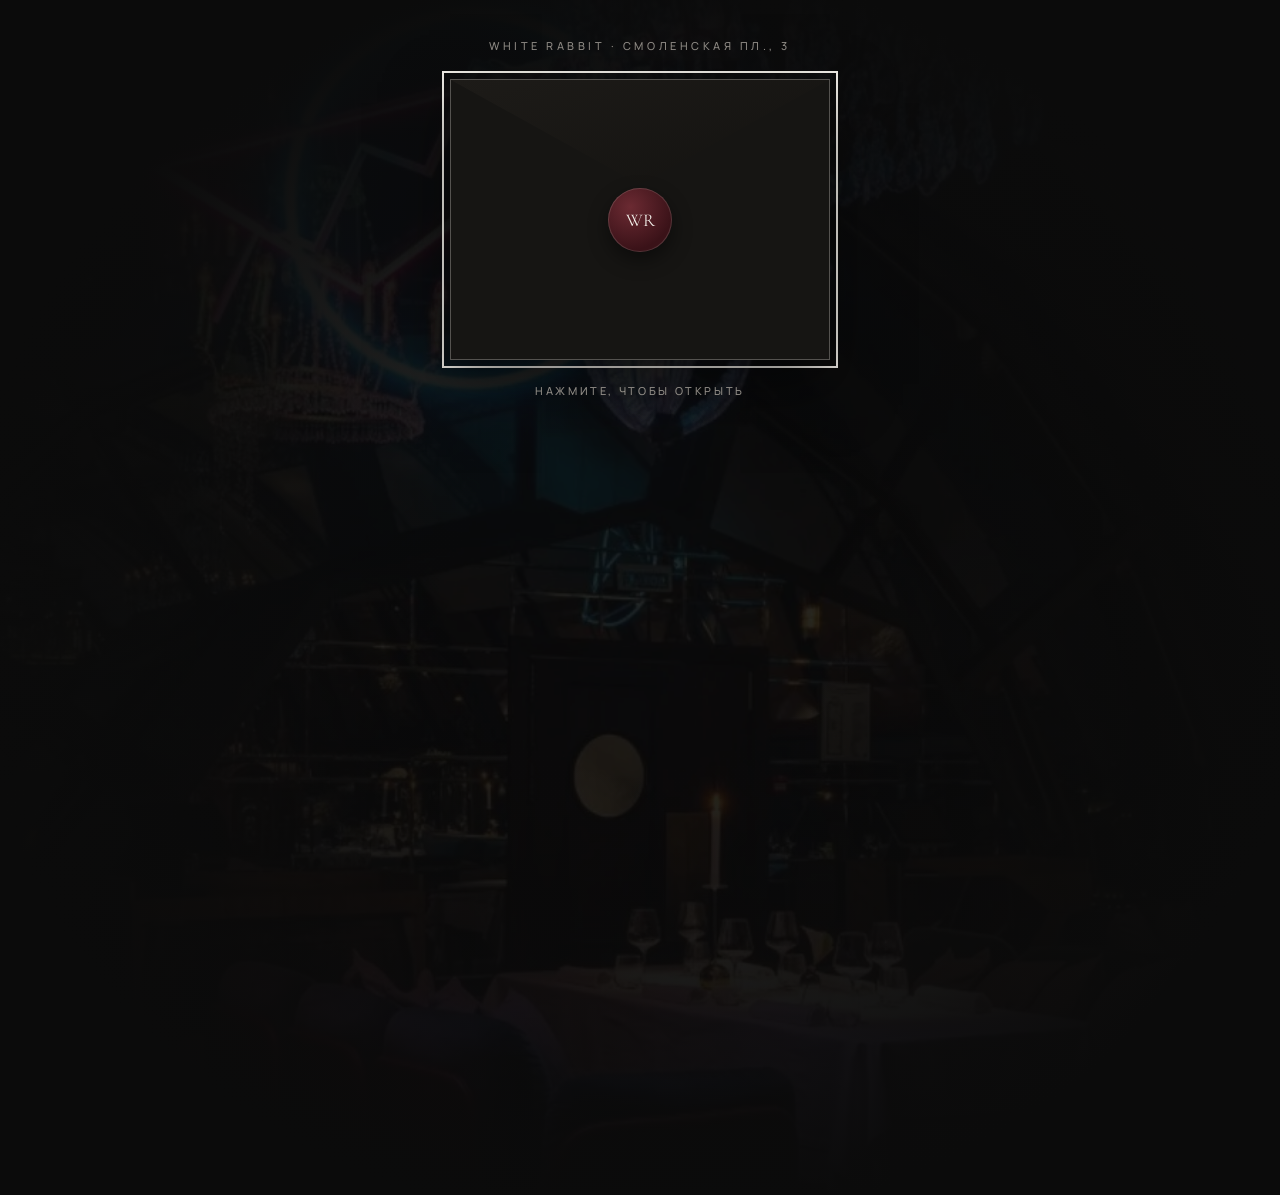
==== wr-cert-9k2m/open.html @ eec8d578 "Add hidden White Rabbit gift-certificate preview. Place the static constructor and open pages under " ====
<!doctype html>
<html lang="ru">
<head>
  <meta charset="utf-8">
  <meta name="viewport" content="width=device-width,initial-scale=1">
  <meta name="robots" content="noindex,nofollow">
  <title>Вам подарок — White Rabbit</title>
  <link rel="icon" href="assets/favicon.png">
  <link rel="preconnect" href="https://fonts.googleapis.com">
  <link rel="preconnect" href="https://fonts.gstatic.com" crossorigin>
  <link href="https://fonts.googleapis.com/css2?family=Cormorant+Garamond:ital,wght@0,300;0,400;0,500;1,300;1,400&family=Manrope:wght@400;500;600;700&display=swap" rel="stylesheet">
  <link rel="stylesheet" href="css/widget.css">
</head>
<body>
  <a class="skip" href="#open-main">К подарку</a>
  <div class="open-page" id="open-main">
    <div class="open-bg" aria-hidden="true"><img src="assets/night.webp" alt=""></div>
    <div class="open-inner">
      <p class="open-kicker">White Rabbit · Смоленская пл., 3</p>

      <div class="envelope-wrap" id="envelope" role="button" tabindex="0" aria-expanded="false" aria-label="Открыть конверт с сертификатом">
        <div class="envelope">
          <div class="envelope-flap" aria-hidden="true"></div>
          <div class="wax" aria-hidden="true">WR</div>
        </div>
        <p class="envelope-hint">Нажмите, чтобы открыть</p>
      </div>

      <div class="open-result" id="open-result">
        <div id="open-cert"></div>

        <div class="open-msg-card" id="open-msg">
          <p class="eyebrow">Для <span data-to>Гость</span></p>
          <p data-msg></p>
          <div class="sig">от <b data-sig></b></div>
        </div>

        <div class="qr-block">
          <div id="qr" aria-hidden="true"></div>
          <div>
            <p class="eyebrow">Код для официанта</p>
            <div class="code" id="human-code">WR-1842</div>
            <p>Покажите QR или назовите код при оплате счёта. Остаток и история появятся в следующей версии.</p>
          </div>
        </div>

        <div class="open-actions">
          <div class="row">
            <button type="button" class="btn" id="btn-book">Забронировать стол</button>
            <a class="btn btn--ghost" href="index.html">Изменить дизайн</a>
          </div>
          <p class="book-note">Кнопка брони визуальная: виджет Remarked в макете не подключён.</p>
        </div>
      </div>
    </div>
  </div>

  <script src="js/shared.js"></script>
  <script src="js/open.js"></script>
</body>
</html>
---- wr-cert-9k2m/css/widget.css ----
:root{
  --bg:#0B0B0B;--panel:#131313;--panel2:#1a1918;--line:rgba(242,239,233,.14);--line2:rgba(242,239,233,.28);
  --cream:#F2EFE9;--cream2:#D5D1CC;--mute:#8f8b85;--btn:#FDF7EC;--ink:#2b2724;
  --serif:'Cormorant Garamond',Georgia,serif;--sans:'Manrope',system-ui,sans-serif;
  --e:cubic-bezier(.25,.25,0,1);--header:72px;
  --c-ivory-black-bg:#0B0B0B;--c-ivory-black-fg:#F2EFE9;--c-ivory-black-muted:#8f8b85;--c-ivory-black-accent:#D5D1CC;
  --c-black-ivory-bg:#F2EFE9;--c-black-ivory-fg:#0B0B0B;--c-black-ivory-muted:#5a5650;--c-black-ivory-accent:#2b2724;
  --c-midnight-bg:#0e1520;--c-midnight-fg:#e8eef6;--c-midnight-muted:#7a8696;--c-midnight-accent:#9bb0c8;
  --c-forest-bg:#0f1814;--c-forest-fg:#e6efe8;--c-forest-muted:#7a8f82;--c-forest-accent:#a3b8a8;
  --c-wine-bg:#1a0f12;--c-wine-fg:#f3e8e9;--c-wine-muted:#9a7a80;--c-wine-accent:#c4a0a6;
  --c-cream-bg:#f6f1e6;--c-cream-fg:#2a241c;--c-cream-muted:#7a7062;--c-cream-accent:#5a4e40;
}
*{box-sizing:border-box;margin:0;padding:0}
html{scroll-behavior:smooth}
body{background:var(--bg);color:var(--cream2);font:400 15px/1.55 var(--sans);-webkit-font-smoothing:antialiased;min-height:100svh}
img{display:block;max-width:100%}a{color:inherit;text-decoration:none}button,input,textarea,select{font:inherit;color:inherit}
button{cursor:pointer;background:none;border:0}ul{list-style:none}
.skip{position:absolute;left:-9999px;top:auto}.skip:focus{left:16px;top:16px;z-index:100;background:var(--btn);color:var(--ink);padding:10px 16px}

/* header */
.hdr{position:sticky;top:0;z-index:40;display:flex;align-items:center;justify-content:space-between;gap:20px;min-height:var(--header);padding:14px clamp(16px,4vw,48px);background:linear-gradient(180deg,rgba(11,11,11,.92),rgba(11,11,11,.72) 70%,transparent);backdrop-filter:blur(8px)}
.brand{display:flex;align-items:center;gap:14px}
.brand img{height:52px;width:auto}
.brand-txt{display:grid;gap:4px}
.brand-txt strong{font:400 18px/1 var(--serif);letter-spacing:.18em;text-transform:uppercase;color:var(--cream)}
.brand-txt span{font:500 10px/1 var(--sans);letter-spacing:.28em;text-transform:uppercase;color:var(--mute)}
.hdr-meta{text-align:right;font:500 11px/1.5 var(--sans);letter-spacing:.14em;text-transform:uppercase;color:var(--mute)}
.hdr-meta a{color:var(--cream2);border-bottom:1px solid var(--line);padding-bottom:1px}
.hdr-meta a:hover{border-color:var(--cream)}

/* layout */
.wrap{display:grid;grid-template-columns:minmax(0,1fr) minmax(340px,440px);gap:clamp(24px,4vw,56px);align-items:start;padding:8px clamp(16px,4vw,48px) 80px;max-width:1280px;margin:0 auto}
.controls{display:grid;gap:28px;padding-bottom:40px}
.preview-col{position:sticky;top:calc(var(--header) + 12px);padding-top:8px}
.preview-label{font:500 11px/1.35 var(--sans);letter-spacing:.3em;text-transform:uppercase;color:var(--mute);margin-bottom:16px;display:flex;justify-content:space-between;align-items:baseline;gap:12px 16px;flex-wrap:wrap}
.preview-label span,.preview-label i{display:inline-block}
.preview-label i{font-style:normal;opacity:.7;letter-spacing:.22em}

/* sections */
.sec{border-top:1px solid var(--line);padding-top:22px}
.sec-h{display:flex;align-items:baseline;justify-content:space-between;gap:12px;margin-bottom:16px}
.sec-h h2{font:400 22px/1.1 var(--serif);letter-spacing:.08em;text-transform:uppercase;color:var(--cream)}
.sec-h .n{font:500 11px/1 var(--sans);letter-spacing:.28em;text-transform:uppercase;color:var(--mute)}
.hint{margin-top:10px;font:400 13px/1.45 var(--sans);color:var(--mute)}
.eyebrow{font:500 11px/1 var(--sans);letter-spacing:.28em;text-transform:uppercase;color:var(--mute);margin-bottom:10px}
.sec-h h2 .opt-tag{display:inline;margin-left:10px;font:500 11px/1 var(--sans);letter-spacing:.2em;text-transform:uppercase;color:var(--mute);font-style:normal;vertical-align:middle}

/* type toggle */
.type-tog{display:grid;grid-template-columns:1fr 1fr;gap:10px}
.type-tog button{min-height:56px;border:1px solid var(--line);padding:14px 16px;text-align:left;transition:border-color .3s var(--e),background .3s var(--e)}
.type-tog button:hover,.type-tog button:focus-visible{border-color:var(--line2);outline:none}
.type-tog button.is-on{border-color:var(--cream);background:rgba(242,239,233,.04)}
.type-tog b{display:block;font:400 16px/1.2 var(--serif);letter-spacing:.06em;text-transform:uppercase;color:var(--cream);margin-bottom:4px}
.type-tog span{font:400 12px/1.35 var(--sans);color:var(--mute)}

/* amount */
.amount-row{display:flex;flex-wrap:wrap;gap:8px;margin-bottom:14px}
.chip{min-height:40px;padding:0 16px;border:1px solid var(--line);font:500 12px/1 var(--sans);letter-spacing:.12em;text-transform:uppercase;color:var(--cream2);transition:border-color .25s var(--e),background .25s var(--e),color .25s var(--e)}
.chip:hover,.chip:focus-visible{border-color:var(--line2);outline:none}
.chip.is-on{background:var(--btn);color:var(--ink);border-color:var(--btn)}
.field{display:grid;gap:8px}
.field label{font:500 11px/1 var(--sans);letter-spacing:.22em;text-transform:uppercase;color:var(--mute)}
.field input,.field textarea,.field select{width:100%;background:var(--panel);border:1px solid var(--line);color:var(--cream);padding:14px 16px;outline:none;transition:border-color .25s var(--e)}
.field input:focus,.field textarea:focus,.field select:focus{border-color:var(--line2)}
.field textarea{min-height:110px;resize:vertical;line-height:1.5}
.field .row{display:flex;justify-content:space-between;align-items:center;gap:12px}
.counter{font:500 11px/1 var(--sans);letter-spacing:.12em;color:var(--mute)}
.amount-wrap{position:relative}
.amount-wrap input{padding-right:48px;font:400 28px/1 var(--serif);letter-spacing:.04em}
.amount-wrap .cur{position:absolute;right:16px;top:50%;transform:translateY(-50%);font:500 13px/1 var(--sans);letter-spacing:.16em;color:var(--mute)}

/* experience cards */
.exp-grid{display:grid;grid-template-columns:1fr 1fr;gap:12px}
.exp{position:relative;display:grid;text-align:left;border:1px solid var(--line);overflow:hidden;min-height:210px;transition:border-color .3s var(--e),transform .4s var(--e)}
.exp:hover,.exp:focus-visible{border-color:var(--line2);outline:none}
.exp.is-on{border-color:var(--cream)}
.exp img{width:100%;height:110px;object-fit:cover;filter:brightness(.72);transition:filter .4s var(--e)}
.exp.is-on img,.exp:hover img{filter:brightness(.9)}
.exp .body{padding:12px 14px 16px;display:grid;gap:6px;align-content:start}
.exp .body b{font:400 15px/1.25 var(--serif);letter-spacing:.04em;text-transform:uppercase;color:var(--cream)}
.exp .body p{font:400 12px/1.4 var(--sans);color:var(--mute)}
.exp .body .price{font:500 11px/1 var(--sans);letter-spacing:.16em;text-transform:uppercase;color:var(--cream2);margin-top:4px}
.exp .mark{position:absolute;top:10px;right:10px;width:18px;height:18px;border:1px solid rgba(242,239,233,.5);border-radius:50%;opacity:0;transition:opacity .25s}
.exp.is-on .mark{opacity:1;background:var(--cream)}
.exp-none{min-height:0;align-content:center;background:rgba(242,239,233,.03)}
.exp-none .body{padding:18px 14px}
.exp-none img{display:none}

/* appearance grids */
.shape-grid,.color-grid,.cover-grid{display:grid;gap:10px}
.shape-grid{grid-template-columns:repeat(5,1fr)}
.color-grid{grid-template-columns:repeat(6,1fr)}
.cover-grid{grid-template-columns:repeat(3,1fr)}
.opt{position:relative;border:1px solid var(--line);min-height:64px;padding:10px 8px;display:grid;place-items:center;gap:6px;text-align:center;transition:border-color .25s var(--e),background .25s var(--e)}
.opt:hover,.opt:focus-visible{border-color:var(--line2);outline:none}
.opt.is-on{border-color:var(--cream);background:rgba(242,239,233,.04)}
.opt span{font:500 10px/1.2 var(--sans);letter-spacing:.1em;text-transform:uppercase;color:var(--mute)}
.opt.is-on span{color:var(--cream2)}
.shape-ico{width:36px;height:24px;border:1px solid currentColor;color:var(--cream2);opacity:.75}
.shape-ico.classic{width:38px;height:24px}
.shape-ico.menu{width:20px;height:30px}
.shape-ico.plate{width:28px;height:28px;border-radius:50%}
.shape-ico.envelope{width:34px;height:24px;clip-path:polygon(0 30%,50% 0,100% 30%,100% 100%,0 100%);border:0;background:linear-gradient(var(--cream2),var(--cream2));opacity:.35}
.shape-ico.ticket{width:38px;height:20px;border-style:dashed}
.swatch{width:100%;aspect-ratio:1;border:1px solid rgba(242,239,233,.2)}
.cover{padding:0;overflow:hidden;min-height:0;aspect-ratio:4/3}
.cover img{width:100%;height:100%;object-fit:cover;filter:brightness(.65) saturate(.85);transition:filter .35s var(--e)}
.cover.is-on img,.cover:hover img{filter:brightness(.85) saturate(1)}
.cover span{position:absolute;left:0;right:0;bottom:0;padding:8px 6px;background:linear-gradient(transparent,rgba(11,11,11,.85));font:500 10px/1.2 var(--sans);letter-spacing:.12em;text-transform:uppercase;color:var(--cream)}

/* templates */
.tpls{display:flex;flex-wrap:wrap;gap:8px}
.tpl{min-height:36px;padding:8px 12px;border:1px solid var(--line);font:400 12px/1.3 var(--sans);color:var(--cream2);text-align:left;max-width:100%;transition:border-color .25s var(--e)}
.tpl:hover,.tpl:focus-visible,.tpl.is-on{border-color:var(--cream);outline:none}
.font-tog{display:grid;grid-template-columns:1fr 1fr;gap:8px;margin-top:12px}
.font-tog button{min-height:48px;border:1px solid var(--line);padding:10px;transition:border-color .25s var(--e)}
.font-tog button.is-on{border-color:var(--cream)}
.font-tog .f-serif{font:400 18px/1 var(--serif)}
.font-tog .f-sans{font:500 13px/1 var(--sans);letter-spacing:.08em}

/* channels / timing */
.channels{display:flex;flex-wrap:wrap;gap:8px}
.timing{display:grid;grid-template-columns:1fr 1fr;gap:10px;margin-top:14px}
.timing button{min-height:48px;border:1px solid var(--line);padding:12px;text-align:left;transition:border-color .25s var(--e)}
.timing button.is-on{border-color:var(--cream);background:rgba(242,239,233,.04)}
.timing b{display:block;font:400 14px/1.2 var(--serif);letter-spacing:.06em;text-transform:uppercase;color:var(--cream);margin-bottom:2px}
.timing span{font:400 12px/1.3 var(--sans);color:var(--mute)}
.when-fields{display:grid;grid-template-columns:1fr 1fr;gap:10px;margin-top:12px}
.when-fields[hidden]{display:none!important}

/* CTA */
.cta-block{display:grid;gap:12px;padding:8px 0 20px}
.btn{display:inline-flex;align-items:center;justify-content:center;min-height:56px;padding:0 28px;background:var(--btn);color:var(--ink);font:600 12px/1 var(--sans);letter-spacing:.22em;text-transform:uppercase;transition:opacity .25s var(--e),transform .3s var(--e)}
.btn:hover{opacity:.92}.btn:focus-visible{outline:2px solid var(--cream);outline-offset:3px}
.btn:active{transform:translateY(1px)}
.btn--ghost{background:transparent;color:var(--cream);border:1px solid var(--line)}
.btn--ghost:hover{border-color:var(--cream)}
.btn[disabled],.btn.is-disabled{opacity:.45;cursor:not-allowed}
.note{font:400 12px/1.45 var(--sans);color:var(--mute)}
.note em{font-style:italic;font-family:var(--serif);color:var(--cream2)}

/* ===== Certificate preview ===== */
.cert-stage{perspective:1200px;min-height:420px;display:grid;place-items:center;padding:12px 0 24px}
.cert{
  --bgc:var(--c-ivory-black-bg);--fg:var(--c-ivory-black-fg);--mu:var(--c-ivory-black-muted);--ac:var(--c-ivory-black-accent);
  position:relative;width:100%;max-width:400px;aspect-ratio:1.55/1;background:var(--bgc);color:var(--fg);
  overflow:hidden;box-shadow:0 30px 80px rgba(0,0,0,.55),0 0 0 1px rgba(242,239,233,.08);
  transition:background .45s var(--e),color .45s var(--e),border-radius .45s var(--e),aspect-ratio .45s var(--e),transform .5s var(--e);
  transform-origin:center;
}
.cert::before{content:'';position:absolute;inset:10px;border:1px solid color-mix(in srgb, var(--fg) 28%, transparent);pointer-events:none;z-index:3;transition:inset .4s var(--e),border-radius .4s var(--e)}
.cert-cover{position:absolute;inset:0;z-index:0}
.cert-cover img{width:100%;height:100%;object-fit:cover;opacity:.38;filter:grayscale(.15) brightness(.7);transition:opacity .45s var(--e)}
.cert-cover::after{content:'';position:absolute;inset:0;background:linear-gradient(160deg, color-mix(in srgb, var(--bgc) 20%, transparent), var(--bgc) 78%)}
.cert-body{position:relative;z-index:2;height:100%;padding:22px 24px;display:grid;grid-template-rows:auto 1fr auto;gap:8px}
.cert-top{display:flex;justify-content:space-between;align-items:flex-start;gap:12px}
.cert-word{font:400 11px/1 var(--sans);letter-spacing:.32em;text-transform:uppercase;color:var(--mu)}
.cert-occ{font:500 10px/1 var(--sans);letter-spacing:.2em;text-transform:uppercase;color:var(--ac)}
.cert-mid{display:grid;align-content:center;gap:8px;min-height:0}
.cert-title{font:300 clamp(26px,4.2vw,36px)/1.05 var(--serif);letter-spacing:.06em;text-transform:uppercase}
.cert-value{font:300 clamp(28px,5vw,42px)/1 var(--serif);letter-spacing:.02em;color:var(--fg)}
.cert-value small{display:block;margin-top:6px;font:500 10px/1.3 var(--sans);letter-spacing:.2em;text-transform:uppercase;color:var(--mu)}
.cert-wish{margin-top:2px;font:400 12px/1.35 var(--sans);letter-spacing:.04em;color:color-mix(in srgb, var(--fg) 78%, transparent);max-width:34ch}
.cert-wish span{display:inline;font:500 10px/1 var(--sans);letter-spacing:.18em;text-transform:uppercase;color:var(--mu);margin-right:6px}
.cert-msg{font:300 italic 14px/1.45 var(--serif);color:color-mix(in srgb, var(--fg) 82%, transparent);max-width:28ch;overflow:hidden;display:-webkit-box;-webkit-line-clamp:3;-webkit-box-orient:vertical}
.cert-msg.is-sans{font:400 12px/1.45 var(--sans);font-style:normal;letter-spacing:.02em}
.cert-bot{display:flex;justify-content:space-between;align-items:flex-end;gap:12px}
.cert-from{font:500 11px/1.35 var(--sans);letter-spacing:.14em;text-transform:uppercase;color:var(--mu)}
.cert-from b{display:inline;margin:0;font:400 15px/1.2 var(--serif);letter-spacing:.04em;text-transform:none;color:var(--fg)}
.cert-from span{display:block;margin-top:4px}
.cert-from .sig-line{margin-top:6px;font:500 11px/1.35 var(--sans);letter-spacing:.14em;text-transform:uppercase;color:var(--mu)}
.cert-seal{width:44px;height:44px;border:1px solid color-mix(in srgb, var(--fg) 35%, transparent);border-radius:50%;display:grid;place-items:center;font:400 13px/1 var(--serif);letter-spacing:.04em;color:var(--ac);flex-shrink:0}
.cert-suit{position:absolute;z-index:2;font:400 14px/1 var(--serif);color:color-mix(in srgb, var(--fg) 35%, transparent);pointer-events:none}
.cert-suit.tl{top:18px;left:18px}.cert-suit.br{bottom:18px;right:18px;transform:rotate(180deg)}

/* shapes */
.cert[data-shape="classic"]{aspect-ratio:1.55/1;border-radius:2px}
.cert[data-shape="menu"]{aspect-ratio:.72/1;max-width:280px;border-radius:2px}
.cert[data-shape="menu"] .cert-body{padding:28px 22px}
.cert[data-shape="menu"] .cert-msg{-webkit-line-clamp:5}
.cert[data-shape="plate"]{aspect-ratio:1;max-width:340px;border-radius:50%}
.cert[data-shape="plate"]::before{inset:14px;border-radius:50%}
.cert[data-shape="plate"] .cert-body{padding:48px 36px;text-align:center;justify-items:center}
.cert[data-shape="plate"] .cert-top{width:100%;justify-content:center;flex-direction:column;align-items:center;gap:6px}
.cert[data-shape="plate"] .cert-bot{width:100%;justify-content:center;flex-direction:column;align-items:center;gap:10px}
.cert[data-shape="plate"] .cert-msg{max-width:22ch;-webkit-line-clamp:2}
.cert[data-shape="plate"] .cert-wish{max-width:20ch;font-size:11px;line-height:1.3;text-align:center}
.cert[data-shape="plate"] .cert-wish span{display:block;margin:0 0 4px;margin-right:0}
.cert[data-shape="plate"] .cert-title{font-size:clamp(20px,4vw,28px)}
.cert[data-shape="plate"] .cert-suit{display:none}
.cert[data-shape="envelope"]{aspect-ratio:1.4/1;border-radius:4px}
.cert[data-shape="envelope"]::after{content:'';position:absolute;left:0;right:0;top:0;height:42%;background:linear-gradient(to bottom right, transparent 49.5%, color-mix(in srgb, var(--fg) 12%, transparent) 50%),linear-gradient(to bottom left, transparent 49.5%, color-mix(in srgb, var(--fg) 12%, transparent) 50%);background-size:50% 100%;background-repeat:no-repeat;background-position:left,right;z-index:1;pointer-events:none;opacity:.9}
.cert[data-shape="ticket"]{aspect-ratio:2.1/1;max-width:420px;border-radius:6px}
.cert[data-shape="ticket"]::before{inset:8px 8px 8px 18%;border-left:1px dashed color-mix(in srgb, var(--fg) 30%, transparent)}
.cert[data-shape="ticket"] .cert-body{padding-left:22%}

/* color themes on cert */
.cert[data-color="ivory-black"]{--bgc:var(--c-ivory-black-bg);--fg:var(--c-ivory-black-fg);--mu:var(--c-ivory-black-muted);--ac:var(--c-ivory-black-accent)}
.cert[data-color="black-ivory"]{--bgc:var(--c-black-ivory-bg);--fg:var(--c-black-ivory-fg);--mu:var(--c-black-ivory-muted);--ac:var(--c-black-ivory-accent)}
.cert[data-color="midnight"]{--bgc:var(--c-midnight-bg);--fg:var(--c-midnight-fg);--mu:var(--c-midnight-muted);--ac:var(--c-midnight-accent)}
.cert[data-color="forest"]{--bgc:var(--c-forest-bg);--fg:var(--c-forest-fg);--mu:var(--c-forest-muted);--ac:var(--c-forest-accent)}
.cert[data-color="wine"]{--bgc:var(--c-wine-bg);--fg:var(--c-wine-fg);--mu:var(--c-wine-muted);--ac:var(--c-wine-accent)}
.cert[data-color="cream"]{--bgc:var(--c-cream-bg);--fg:var(--c-cream-fg);--mu:var(--c-cream-muted);--ac:var(--c-cream-accent)}

.swatch[data-c="ivory-black"]{background:#0B0B0B;box-shadow:inset 0 0 0 1px #F2EFE9}
.swatch[data-c="black-ivory"]{background:#F2EFE9}
.swatch[data-c="midnight"]{background:#0e1520;box-shadow:inset 0 0 0 1px #9bb0c8}
.swatch[data-c="forest"]{background:#0f1814;box-shadow:inset 0 0 0 1px #a3b8a8}
.swatch[data-c="wine"]{background:#1a0f12;box-shadow:inset 0 0 0 1px #c4a0a6}
.swatch[data-c="cream"]{background:#f6f1e6}

.mobile-preview{display:none}
.foot{padding:24px clamp(16px,4vw,48px) 40px;border-top:1px solid var(--line);max-width:1280px;margin:0 auto;display:flex;flex-wrap:wrap;gap:12px 28px;justify-content:space-between;font:400 12px/1.5 var(--sans);color:var(--mute)}
.foot strong{font-weight:500;color:var(--cream2);letter-spacing:.14em;text-transform:uppercase}

/* ===== Open page ===== */
.open-page{min-height:100svh;display:grid;place-items:center;padding:40px 20px 80px;position:relative;overflow:hidden}
.open-bg{position:absolute;inset:0;z-index:0}
.open-bg img{width:100%;height:100%;object-fit:cover;opacity:.22;filter:brightness(.55)}
.open-bg::after{content:'';position:absolute;inset:0;background:radial-gradient(ellipse at center,transparent 20%,#0B0B0B 75%)}
.open-inner{position:relative;z-index:2;width:min(100%,480px);display:grid;justify-items:center;gap:28px;text-align:center}
.open-kicker{font:500 11px/1 var(--sans);letter-spacing:.32em;text-transform:uppercase;color:var(--mute)}
.envelope-wrap{position:relative;width:min(100%,380px);aspect-ratio:1.35/1;cursor:pointer;outline:none}
.envelope-wrap:focus-visible{outline:2px solid var(--cream);outline-offset:6px}
.envelope{
  position:absolute;inset:0;background:#161513;border:1px solid var(--line2);
  box-shadow:0 24px 60px rgba(0,0,0,.5);transition:transform .8s var(--e),opacity .6s var(--e);
  display:grid;place-items:center;
}
.envelope-flap{
  position:absolute;left:0;right:0;top:0;height:52%;
  background:linear-gradient(160deg,#1d1b18,#12110f);
  clip-path:polygon(0 0,50% 72%,100% 0);
  transform-origin:top center;z-index:3;
  transition:transform 1s var(--e),opacity .5s var(--e);border-bottom:1px solid var(--line);
}
.wax{
  position:absolute;z-index:4;width:64px;height:64px;border-radius:50%;
  background:radial-gradient(circle at 35% 30%,#6b2a32,#3a1218 70%);
  box-shadow:0 8px 20px rgba(0,0,0,.45),inset 0 0 0 1px rgba(242,239,233,.15);
  display:grid;place-items:center;color:#f2efe9;font:400 18px/1 var(--serif);
  transition:transform .7s var(--e),opacity .5s var(--e);
}
.envelope-hint{position:absolute;bottom:-36px;left:0;right:0;font:500 11px/1 var(--sans);letter-spacing:.24em;text-transform:uppercase;color:var(--mute);transition:opacity .4s}
.envelope-wrap.is-open .envelope-flap{transform:rotateX(180deg);opacity:0}
.envelope-wrap.is-open .wax{transform:scale(.4) translateY(40px);opacity:0}
.envelope-wrap.is-open .envelope{transform:translateY(30px) scale(.96);opacity:0;pointer-events:none}
.envelope-wrap.is-open .envelope-hint{opacity:0}
.envelope-wrap.is-open{cursor:default;height:0;min-height:0;aspect-ratio:auto;overflow:hidden;margin:0;pointer-events:none}
.envelope-wrap.is-open .envelope,.envelope-wrap.is-open .envelope-hint{display:none}

.open-result{width:100%;display:grid;justify-items:center;gap:28px;opacity:0;transform:translateY(24px);pointer-events:none;transition:opacity .9s var(--e),transform 1s var(--e)}
.envelope-wrap.is-open + .open-result,.open-result.is-shown{opacity:1;transform:none;pointer-events:auto}
.open-page .cert{max-width:400px;margin:0 auto}
.open-msg-card{width:100%;padding:24px 22px;border:1px solid var(--line);background:rgba(19,19,19,.72);backdrop-filter:blur(6px);text-align:left}
.open-msg-card .eyebrow{margin-bottom:12px}
.open-msg-card p{font:300 italic clamp(18px,2.4vw,22px)/1.45 var(--serif);color:var(--cream);margin-bottom:16px}
.open-msg-card.is-sans p{font:400 15px/1.5 var(--sans);font-style:normal}
.open-msg-card .sig{font:500 12px/1.4 var(--sans);letter-spacing:.16em;text-transform:uppercase;color:var(--mute)}
.open-msg-card .sig b{display:inline;font:400 16px/1 var(--serif);letter-spacing:.04em;text-transform:none;color:var(--cream);margin-left:6px}
.open-actions{display:grid;gap:12px;width:100%}
.open-actions .row{display:grid;grid-template-columns:1fr 1fr;gap:12px}
.qr-block{display:grid;grid-template-columns:auto 1fr;gap:16px;align-items:center;padding:18px;border:1px solid var(--line);text-align:left;width:100%}
.qr-block svg{width:96px;height:96px;background:var(--cream);padding:6px}
.qr-block .code{font:400 28px/1 var(--serif);letter-spacing:.12em;color:var(--cream);margin:6px 0}
.qr-block p{font:400 12px/1.4 var(--sans);color:var(--mute)}
.book-note{font:400 12px/1.4 var(--sans);color:var(--mute);text-align:center}

@media (max-width:960px){
  .wrap{grid-template-columns:1fr;gap:20px}
  .preview-col{position:static;order:-1}
  .desktop-only-label{display:none}
  .mobile-preview{display:flex;flex-direction:column;align-items:flex-start;gap:8px}
  .mobile-preview i{letter-spacing:.18em}
  .cert-stage{min-height:0;padding:0 0 8px}
  .cert{max-width:min(100%,360px)}
  .shape-grid{grid-template-columns:repeat(5,minmax(0,1fr))}
  .exp-grid{grid-template-columns:1fr}
  .cover-grid{grid-template-columns:repeat(2,1fr)}
  .hdr-meta{display:none}
  .brand img{height:42px}
}
@media (max-width:520px){
  .shape-grid{gap:6px}.color-grid{gap:6px}
  .opt span{font-size:9px;letter-spacing:.06em}
  .when-fields,.timing,.type-tog,.open-actions .row{grid-template-columns:1fr}
  .cert[data-shape="ticket"] .cert-body{padding-left:18%}
}
@media (prefers-reduced-motion:reduce){
  *,*::before,*::after{animation:none!important;transition:none!important}
  .envelope-wrap.is-open .envelope-flap{display:none}
  .envelope-wrap.is-open .wax,.envelope-wrap.is-open .envelope{opacity:0}
}
@media print{
  body *{visibility:hidden}
  .cert,.cert *{visibility:visible}
  .cert{position:fixed;left:50%;top:50%;transform:translate(-50%,-50%);box-shadow:none;max-width:90vw}
  .hdr,.controls,.foot,.preview-label,.cta-block,.open-actions,.envelope-wrap,.open-kicker,.qr-block,.book-note,.open-msg-card{display:none!important}
}
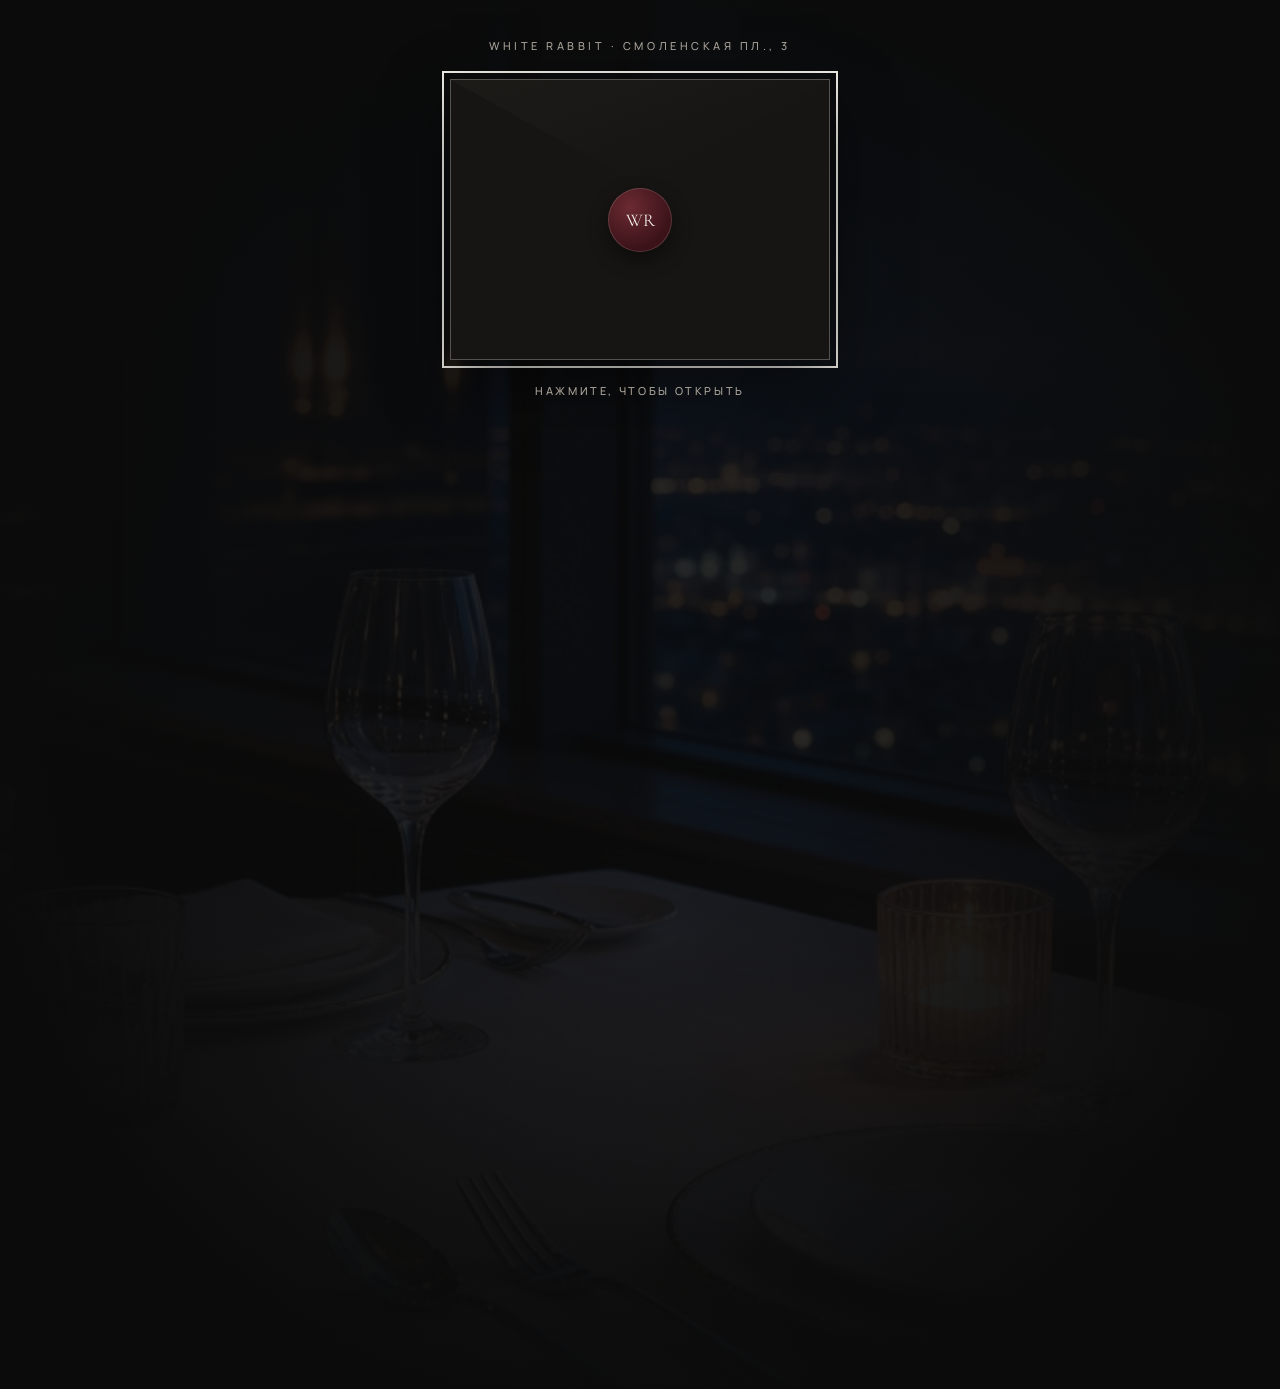
==== commit cf867d4a: "Update the hidden gift-certificate constructor preview. Replace wr-cert-9k2m with the new static wiz" ====
--- a/wr-cert-9k2m/open.html
+++ b/wr-cert-9k2m/open.html
@@ -14,7 +14,7 @@
 <body>
   <a class="skip" href="#open-main">К подарку</a>
   <div class="open-page" id="open-main">
-    <div class="open-bg" aria-hidden="true"><img src="assets/night.webp" alt=""></div>
+    <div class="open-bg" aria-hidden="true"><img src="designs/cover-evening.jpg" alt=""></div>
     <div class="open-inner">
       <p class="open-kicker">White Rabbit · Смоленская пл., 3</p>
 
--- a/wr-cert-9k2m/css/widget.css
+++ b/wr-cert-9k2m/css/widget.css
@@ -44,14 +44,6 @@
 .hint{margin-top:10px;font:400 13px/1.45 var(--sans);color:var(--mute)}
 .eyebrow{font:500 11px/1 var(--sans);letter-spacing:.28em;text-transform:uppercase;color:var(--mute);margin-bottom:10px}
 .sec-h h2 .opt-tag{display:inline;margin-left:10px;font:500 11px/1 var(--sans);letter-spacing:.2em;text-transform:uppercase;color:var(--mute);font-style:normal;vertical-align:middle}
-
-/* type toggle */
-.type-tog{display:grid;grid-template-columns:1fr 1fr;gap:10px}
-.type-tog button{min-height:56px;border:1px solid var(--line);padding:14px 16px;text-align:left;transition:border-color .3s var(--e),background .3s var(--e)}
-.type-tog button:hover,.type-tog button:focus-visible{border-color:var(--line2);outline:none}
-.type-tog button.is-on{border-color:var(--cream);background:rgba(242,239,233,.04)}
-.type-tog b{display:block;font:400 16px/1.2 var(--serif);letter-spacing:.06em;text-transform:uppercase;color:var(--cream);margin-bottom:4px}
-.type-tog span{font:400 12px/1.35 var(--sans);color:var(--mute)}
 
 /* amount */
 .amount-row{display:flex;flex-wrap:wrap;gap:8px;margin-bottom:14px}
@@ -69,23 +61,6 @@
 .amount-wrap input{padding-right:48px;font:400 28px/1 var(--serif);letter-spacing:.04em}
 .amount-wrap .cur{position:absolute;right:16px;top:50%;transform:translateY(-50%);font:500 13px/1 var(--sans);letter-spacing:.16em;color:var(--mute)}
 
-/* experience cards */
-.exp-grid{display:grid;grid-template-columns:1fr 1fr;gap:12px}
-.exp{position:relative;display:grid;text-align:left;border:1px solid var(--line);overflow:hidden;min-height:210px;transition:border-color .3s var(--e),transform .4s var(--e)}
-.exp:hover,.exp:focus-visible{border-color:var(--line2);outline:none}
-.exp.is-on{border-color:var(--cream)}
-.exp img{width:100%;height:110px;object-fit:cover;filter:brightness(.72);transition:filter .4s var(--e)}
-.exp.is-on img,.exp:hover img{filter:brightness(.9)}
-.exp .body{padding:12px 14px 16px;display:grid;gap:6px;align-content:start}
-.exp .body b{font:400 15px/1.25 var(--serif);letter-spacing:.04em;text-transform:uppercase;color:var(--cream)}
-.exp .body p{font:400 12px/1.4 var(--sans);color:var(--mute)}
-.exp .body .price{font:500 11px/1 var(--sans);letter-spacing:.16em;text-transform:uppercase;color:var(--cream2);margin-top:4px}
-.exp .mark{position:absolute;top:10px;right:10px;width:18px;height:18px;border:1px solid rgba(242,239,233,.5);border-radius:50%;opacity:0;transition:opacity .25s}
-.exp.is-on .mark{opacity:1;background:var(--cream)}
-.exp-none{min-height:0;align-content:center;background:rgba(242,239,233,.03)}
-.exp-none .body{padding:18px 14px}
-.exp-none img{display:none}
-
 /* appearance grids */
 .shape-grid,.color-grid,.cover-grid{display:grid;gap:10px}
 .shape-grid{grid-template-columns:repeat(5,1fr)}
@@ -96,17 +71,19 @@
 .opt.is-on{border-color:var(--cream);background:rgba(242,239,233,.04)}
 .opt span{font:500 10px/1.2 var(--sans);letter-spacing:.1em;text-transform:uppercase;color:var(--mute)}
 .opt.is-on span{color:var(--cream2)}
-.shape-ico{width:36px;height:24px;border:1px solid currentColor;color:var(--cream2);opacity:.75}
-.shape-ico.classic{width:38px;height:24px}
-.shape-ico.menu{width:20px;height:30px}
-.shape-ico.plate{width:28px;height:28px;border-radius:50%}
-.shape-ico.envelope{width:34px;height:24px;clip-path:polygon(0 30%,50% 0,100% 30%,100% 100%,0 100%);border:0;background:linear-gradient(var(--cream2),var(--cream2));opacity:.35}
-.shape-ico.ticket{width:38px;height:20px;border-style:dashed}
+.shape-ico{width:40px;height:40px;display:block;color:var(--mute);transition:color .25s var(--e)}
+.opt:hover .shape-ico,.opt.is-on .shape-ico{color:var(--cream)}
+.shape-grid .opt{min-height:84px;grid-template-rows:40px auto;align-content:center}
 .swatch{width:100%;aspect-ratio:1;border:1px solid rgba(242,239,233,.2)}
 .cover{padding:0;overflow:hidden;min-height:0;aspect-ratio:4/3}
-.cover img{width:100%;height:100%;object-fit:cover;filter:brightness(.65) saturate(.85);transition:filter .35s var(--e)}
-.cover.is-on img,.cover:hover img{filter:brightness(.85) saturate(1)}
-.cover span{position:absolute;left:0;right:0;bottom:0;padding:8px 6px;background:linear-gradient(transparent,rgba(11,11,11,.85));font:500 10px/1.2 var(--sans);letter-spacing:.12em;text-transform:uppercase;color:var(--cream)}
+.cover img{width:100%;height:100%;object-fit:cover;transition:transform .5s var(--e)}
+.cover:hover img{transform:scale(1.03)}
+.cover.is-on{border-color:var(--cream);box-shadow:0 0 0 1px var(--cream)}
+.cover.is-on::after{content:"✓";position:absolute;top:8px;right:8px;width:22px;height:22px;border-radius:50%;background:var(--cream);color:var(--ink);display:grid;place-items:center;font:600 12px/1 var(--sans)}
+.sub{margin-top:18px}.sub:first-of-type{margin-top:0}
+.sub-h{font:500 11px/1 var(--sans);letter-spacing:.24em;text-transform:uppercase;color:var(--cream2);margin-bottom:10px}
+.cover-hint{margin:0 0 12px}
+.cover span{position:absolute;left:0;right:0;bottom:0;padding:16px 8px 8px;background:linear-gradient(transparent,rgba(11,11,11,.85));font:500 10px/1.2 var(--sans);letter-spacing:.12em;text-transform:uppercase;color:var(--cream)}
 
 /* templates */
 .tpls{display:flex;flex-wrap:wrap;gap:8px}
@@ -140,19 +117,19 @@
 .note em{font-style:italic;font-family:var(--serif);color:var(--cream2)}
 
 /* ===== Certificate preview ===== */
-.cert-stage{perspective:1200px;min-height:420px;display:grid;place-items:center;padding:12px 0 24px}
+.cert-stage{perspective:1200px;min-height:420px;display:grid;place-items:center;padding:16px 8px 32px;overflow:visible}
 .cert{
   --bgc:var(--c-ivory-black-bg);--fg:var(--c-ivory-black-fg);--mu:var(--c-ivory-black-muted);--ac:var(--c-ivory-black-accent);
-  position:relative;width:100%;max-width:400px;aspect-ratio:1.55/1;background:var(--bgc);color:var(--fg);
-  overflow:hidden;box-shadow:0 30px 80px rgba(0,0,0,.55),0 0 0 1px rgba(242,239,233,.08);
+  position:relative;width:100%;max-width:400px;aspect-ratio:1.55/1;display:flex;flex-direction:column;background:var(--bgc);color:var(--fg);
+  overflow:visible;box-shadow:0 30px 80px rgba(0,0,0,.55),0 0 0 1px rgba(242,239,233,.08);
   transition:background .45s var(--e),color .45s var(--e),border-radius .45s var(--e),aspect-ratio .45s var(--e),transform .5s var(--e);
   transform-origin:center;
 }
 .cert::before{content:'';position:absolute;inset:10px;border:1px solid color-mix(in srgb, var(--fg) 28%, transparent);pointer-events:none;z-index:3;transition:inset .4s var(--e),border-radius .4s var(--e)}
-.cert-cover{position:absolute;inset:0;z-index:0}
-.cert-cover img{width:100%;height:100%;object-fit:cover;opacity:.38;filter:grayscale(.15) brightness(.7);transition:opacity .45s var(--e)}
-.cert-cover::after{content:'';position:absolute;inset:0;background:linear-gradient(160deg, color-mix(in srgb, var(--bgc) 20%, transparent), var(--bgc) 78%)}
-.cert-body{position:relative;z-index:2;height:100%;padding:22px 24px;display:grid;grid-template-rows:auto 1fr auto;gap:8px}
+.cert-cover{position:absolute;inset:0;z-index:0;border-radius:inherit;overflow:hidden}
+.cert-cover img{width:100%;height:100%;object-fit:cover;opacity:.95;transition:opacity .45s var(--e)}
+.cert-cover::after{content:'';position:absolute;inset:0;background:linear-gradient(180deg,rgba(0,0,0,.42) 0%,rgba(0,0,0,.18) 35%,rgba(0,0,0,.30) 60%,rgba(0,0,0,.68) 100%)}
+.cert-body{position:relative;z-index:2;flex:1 0 auto;padding:22px 24px;display:grid;grid-template-rows:auto 1fr auto;gap:8px}
 .cert-top{display:flex;justify-content:space-between;align-items:flex-start;gap:12px}
 .cert-word{font:400 11px/1 var(--sans);letter-spacing:.32em;text-transform:uppercase;color:var(--mu)}
 .cert-occ{font:500 10px/1 var(--sans);letter-spacing:.2em;text-transform:uppercase;color:var(--ac)}
@@ -160,9 +137,7 @@
 .cert-title{font:300 clamp(26px,4.2vw,36px)/1.05 var(--serif);letter-spacing:.06em;text-transform:uppercase}
 .cert-value{font:300 clamp(28px,5vw,42px)/1 var(--serif);letter-spacing:.02em;color:var(--fg)}
 .cert-value small{display:block;margin-top:6px;font:500 10px/1.3 var(--sans);letter-spacing:.2em;text-transform:uppercase;color:var(--mu)}
-.cert-wish{margin-top:2px;font:400 12px/1.35 var(--sans);letter-spacing:.04em;color:color-mix(in srgb, var(--fg) 78%, transparent);max-width:34ch}
-.cert-wish span{display:inline;font:500 10px/1 var(--sans);letter-spacing:.18em;text-transform:uppercase;color:var(--mu);margin-right:6px}
-.cert-msg{font:300 italic 14px/1.45 var(--serif);color:color-mix(in srgb, var(--fg) 82%, transparent);max-width:28ch;overflow:hidden;display:-webkit-box;-webkit-line-clamp:3;-webkit-box-orient:vertical}
+.cert-msg{font:300 italic 14px/1.45 var(--serif);color:color-mix(in srgb, var(--fg) 82%, transparent);max-width:30ch;overflow-wrap:anywhere}
 .cert-msg.is-sans{font:400 12px/1.45 var(--sans);font-style:normal;letter-spacing:.02em}
 .cert-bot{display:flex;justify-content:space-between;align-items:flex-end;gap:12px}
 .cert-from{font:500 11px/1.35 var(--sans);letter-spacing:.14em;text-transform:uppercase;color:var(--mu)}
@@ -177,17 +152,17 @@
 .cert[data-shape="classic"]{aspect-ratio:1.55/1;border-radius:2px}
 .cert[data-shape="menu"]{aspect-ratio:.72/1;max-width:280px;border-radius:2px}
 .cert[data-shape="menu"] .cert-body{padding:28px 22px}
-.cert[data-shape="menu"] .cert-msg{-webkit-line-clamp:5}
-.cert[data-shape="plate"]{aspect-ratio:1;max-width:340px;border-radius:50%}
+.cert[data-shape="plate"]{aspect-ratio:1;max-width:380px;border-radius:50%}
 .cert[data-shape="plate"]::before{inset:14px;border-radius:50%}
-.cert[data-shape="plate"] .cert-body{padding:48px 36px;text-align:center;justify-items:center}
+.cert[data-shape="plate"] .cert-body{padding:13% 14%;gap:4px;align-content:center;text-align:center;justify-items:center}
 .cert[data-shape="plate"] .cert-top{width:100%;justify-content:center;flex-direction:column;align-items:center;gap:6px}
 .cert[data-shape="plate"] .cert-bot{width:100%;justify-content:center;flex-direction:column;align-items:center;gap:10px}
-.cert[data-shape="plate"] .cert-msg{max-width:22ch;-webkit-line-clamp:2}
-.cert[data-shape="plate"] .cert-wish{max-width:20ch;font-size:11px;line-height:1.3;text-align:center}
-.cert[data-shape="plate"] .cert-wish span{display:block;margin:0 0 4px;margin-right:0}
-.cert[data-shape="plate"] .cert-title{font-size:clamp(20px,4vw,28px)}
+.cert[data-shape="plate"] .cert-msg{max-width:24ch;font-size:13px}
+.cert[data-shape="plate"] .cert[data-shape="plate"] .cert[data-shape="plate"] .cert-title{font-size:clamp(20px,4vw,28px)}
 .cert[data-shape="plate"] .cert-suit{display:none}
+.cert[data-shape="plate"] .cert-seal{width:34px;height:34px;font-size:11px}
+.cert[data-shape="plate"] .cert-bot{gap:6px!important}
+.cert[data-shape="plate"] .cert-value{font-size:clamp(26px,4.4vw,34px)}
 .cert[data-shape="envelope"]{aspect-ratio:1.4/1;border-radius:4px}
 .cert[data-shape="envelope"]::after{content:'';position:absolute;left:0;right:0;top:0;height:42%;background:linear-gradient(to bottom right, transparent 49.5%, color-mix(in srgb, var(--fg) 12%, transparent) 50%),linear-gradient(to bottom left, transparent 49.5%, color-mix(in srgb, var(--fg) 12%, transparent) 50%);background-size:50% 100%;background-repeat:no-repeat;background-position:left,right;z-index:1;pointer-events:none;opacity:.9}
 .cert[data-shape="ticket"]{aspect-ratio:2.1/1;max-width:420px;border-radius:6px}
@@ -275,7 +250,6 @@
   .cert-stage{min-height:0;padding:0 0 8px}
   .cert{max-width:min(100%,360px)}
   .shape-grid{grid-template-columns:repeat(5,minmax(0,1fr))}
-  .exp-grid{grid-template-columns:1fr}
   .cover-grid{grid-template-columns:repeat(2,1fr)}
   .hdr-meta{display:none}
   .brand img{height:42px}
@@ -297,3 +271,97 @@
   .cert{position:fixed;left:50%;top:50%;transform:translate(-50%,-50%);box-shadow:none;max-width:90vw}
   .hdr,.controls,.foot,.preview-label,.cta-block,.open-actions,.envelope-wrap,.open-kicker,.qr-block,.book-note,.open-msg-card{display:none!important}
 }
+/* Six-screen gift journey. Card image and native paper colour are separate layers. */
+[hidden]{display:none!important}
+:root{--mute:#aaa49a;--c-ivory-black-bg:#24211e;--c-midnight-bg:#172334;--c-forest-bg:#1b3027;--c-wine-bg:#3b202a}
+.sr-only{position:absolute;width:1px;height:1px;padding:0;margin:-1px;overflow:hidden;clip:rect(0,0,0,0);white-space:nowrap;border:0}
+.hdr{position:relative;padding:22px 4%;border-bottom:1px solid var(--line);background:none;min-height:96px}
+.hdr-meta{font-size:10px;letter-spacing:.13em}.brand img{height:50px}
+.wizard{max-width:1500px;margin:0 auto;padding:46px 4% 80px;display:grid;grid-template-columns:172px minmax(0,1fr) minmax(320px,390px);gap:38px;align-items:start}
+.step-toolbar{position:sticky;top:32px;display:grid;gap:9px;padding-top:12px}
+.step-link{display:grid;grid-template-columns:26px 1fr 12px;align-items:center;gap:7px;text-align:left;color:#8e8981;padding:13px 0;font-size:11px;transition:color .2s}
+.step-link span{font-size:10px;color:#8d806d}.step-link b{font-weight:500}.step-link i{font-style:normal;visibility:hidden}.step-link.current{color:var(--cream)}.step-link.current span{background:#e6dac4;color:#171510;border-radius:50%;width:24px;height:24px;display:grid;place-items:center}.step-link.done i{visibility:visible}.step-link.current b{font-weight:700}
+.toolbar-note{border-top:1px solid var(--line);margin-top:28px;padding-top:22px;font:italic 18px/1.4 var(--serif);color:#8e8981}
+.screen-column{min-width:0}.wizard-screen{animation:screen-in .35s ease}.wizard-screen h1{font:400 clamp(36px,3.4vw,50px)/1.02 var(--serif);letter-spacing:-.02em;color:var(--cream);margin:13px 0 15px;outline:none}.wizard-screen h2{font:400 23px/1.15 var(--serif);color:var(--cream);margin-bottom:12px}.intro{font-size:12px;color:var(--mute);margin-bottom:30px}.eyebrow{font-size:9px;letter-spacing:.19em}.sub{margin-top:25px}
+.cover-grid{gap:12px;grid-template-columns:repeat(3,minmax(0,1fr))}.cover{aspect-ratio:auto;display:block;padding:0 0 27px;border:1px solid transparent;overflow:visible;background:none}.cover img{aspect-ratio:5/3;height:auto;object-fit:cover}.cover span{position:static;display:block;background:none;text-transform:none;letter-spacing:.01em;padding:9px 4px 0;font-size:11px;color:#c4bdb0}.cover:hover img{transform:none}.cover.is-on{border-color:#dccaa7;box-shadow:none;background:#1c1a16}.cover.is-on::after{top:7px;right:7px;width:19px;height:19px;font-size:11px;background:#e6dac4}
+.ai-block{padding:21px;background:#181714;border:1px solid #3d362c;margin-top:20px}.section-row{display:flex;align-items:center;justify-content:space-between;gap:12px}.section-row h2{font-size:23px}.badge{white-space:nowrap;font-size:9px;border:1px solid #796549;color:#dfcda9;border-radius:20px;padding:4px 8px;letter-spacing:.1em}.tags{display:flex;gap:6px;flex-wrap:wrap;margin:5px 0 13px}.tags .chip{min-height:29px;font-size:10px;padding:0 10px;letter-spacing:0;text-transform:none;border-radius:18px}.generate-row{display:flex;gap:8px}.generate-row input{min-width:0;width:100%;border:1px solid var(--line);background:#0f0f0e;padding:12px;font-size:11px;outline:none}.generate-row .btn{padding:0 13px;min-height:42px;font-size:9px;letter-spacing:.06em}.hint{font-size:10px;line-height:1.6;margin-top:8px}.upload-row{display:flex;justify-content:space-between;flex-wrap:wrap;align-items:center;gap:8px;border-bottom:1px solid var(--line);padding:23px 0 19px}.upload-row h2{margin-bottom:4px}.upload-row .hint{margin:0}.upload-button{cursor:pointer;padding:11px;border:1px solid var(--line);font-size:10px}.upload-row #upload-status:empty{display:none}.upload-row #upload-status{flex-basis:100%}
+.color-grid{gap:7px}.color-grid .opt{padding:8px;min-height:62px;border-color:transparent}.color-grid .opt.is-on{border-color:#cbb78e}.swatch{width:29px;height:29px;aspect-ratio:auto;border-radius:50%}.opt span{font-size:9px;text-transform:none;letter-spacing:0}.shape-grid{gap:6px}.shape-grid .opt{min-height:75px;padding:8px 3px;grid-template-rows:38px auto}.shape-ico{width:38px;height:38px}.opt.is-on{border-color:#cbb78e}
+.wizard-nav{border-top:1px solid var(--line);padding-top:22px;margin-top:30px;display:flex;justify-content:space-between;align-items:center;gap:12px}.wizard-nav .btn{margin-left:auto;min-width:150px;min-height:48px;font-size:10px;letter-spacing:.12em}.back{font-size:11px;color:#b6ad9d;padding:12px 0}.validation{font-size:12px;color:#e1ae98;margin-top:15px}.validation:empty{display:none}
+.preview-col{position:sticky;top:32px;padding-top:15px;min-width:0}.preview-label{font-size:9px;letter-spacing:.16em;margin-bottom:12px;gap:7px}.preview-label i{font-size:8px;letter-spacing:.1em}.preview-caption{font:italic 21px/1.4 var(--serif);text-align:center;color:#9a9181;margin-top:25px}.cert-stage{perspective:none;min-height:0;padding:12px 0 20px;overflow:visible}
+.cert{aspect-ratio:auto!important;min-height:420px;display:flex;flex-direction:column;gap:0;width:100%;max-width:400px;background:var(--bgc);overflow:visible;box-shadow:0 25px 65px #0009;border:1px solid color-mix(in srgb,var(--fg) 17%,transparent)}
+.cert::before{inset:9px;z-index:3;border-color:color-mix(in srgb,var(--fg) 20%,transparent)}.cert-cover{position:relative;inset:auto;z-index:1;margin:19px 19px 0;height:auto;aspect-ratio:5/3;flex-shrink:0;border-radius:0;overflow:hidden}.cert-cover img{width:100%;height:100%;object-fit:cover;opacity:1;filter:none;transition:none}.cert-cover::after{display:none!important}
+.cert-body{padding:22px 25px 27px;display:grid;grid-template-rows:auto auto auto;gap:18px;text-shadow:none!important;min-width:0}.cert-top{align-items:center;gap:8px;flex-wrap:wrap}.cert-word{font-size:9px;color:var(--fg);letter-spacing:.16em}.cert-occ{font-size:8px;letter-spacing:.07em;color:var(--ac)}.cert-title{font-size:29px;line-height:1.02;text-transform:none;letter-spacing:0}.cert-mid{gap:12px;min-width:0}.cert-value{font-size:39px;line-height:1.1;letter-spacing:0}.cert-value small{display:none}.cert-msg{font-size:17px;color:var(--fg);line-height:1.4;max-width:none;white-space:pre-wrap;overflow:visible;display:block}.cert-msg.is-sans{font-size:13px}.cert-from{font-size:8px;letter-spacing:.1em;color:var(--fg)}.cert-from b{font-size:16px}.cert-from .sig-line{font-size:9px;color:var(--fg);letter-spacing:.04em}.cert-seal{width:36px;height:36px}.cert-suit{display:none}.cert-bot{min-width:0}.cert-from{overflow-wrap:anywhere}.cert-title,.cert-occ,.cert-word{overflow-wrap:anywhere}
+.cert[data-shape="menu"]{max-width:285px;min-height:535px}.cert[data-shape="menu"] .cert-body{padding:23px 24px}.cert[data-shape="menu"] .cert-title{font-size:28px}.cert[data-shape="plate"]{max-width:390px;border-radius:50%;min-height:510px}.cert[data-shape="plate"]::before{border-radius:50%;inset:12px}.cert[data-shape="plate"] .cert-cover{margin:42px 20% 0;border-radius:50%;aspect-ratio:1.6}.cert[data-shape="plate"] .cert-body{padding:20px 16% 52px;gap:16px}.cert[data-shape="plate"] .cert-title{font-size:26px}.cert[data-shape="plate"] .cert-msg{font-size:15px;max-width:none;line-height:1.4}.cert[data-shape="plate"] .cert-mid{gap:12px}.cert[data-shape="plate"] .cert-value{font-size:34px}.cert[data-shape="envelope"]{border-radius:5px}.cert[data-shape="envelope"]::after{display:none}.cert[data-shape="ticket"]{max-width:420px;border-radius:22px 2px 22px 2px}.cert[data-shape="ticket"] .cert-body{padding:22px 25px 27px}.cert[data-shape="ticket"]::before{inset:9px;border:1px dashed color-mix(in srgb,var(--fg) 25%,transparent)}
+.wheel-shell{position:relative;margin:15px auto 22px;width:100%;height:270px;background:linear-gradient(90deg,transparent,#151410,transparent);isolation:isolate}.amount-wheel{height:270px;overflow-y:auto;scroll-snap-type:y mandatory;overscroll-behavior:contain;scrollbar-width:none;padding:108px 0;position:relative;z-index:2;outline-offset:3px}.amount-wheel::-webkit-scrollbar{display:none}.wheel-option{display:block;scroll-snap-align:center;width:100%;height:54px;font:300 35px/54px var(--serif);color:#817a6e;text-align:center}.wheel-option[aria-selected="true"]{color:#f3e8d3}.wheel-selection{position:absolute;left:15%;right:15%;top:108px;height:54px;border-block:1px solid #a68e6855;background:#d9c49b09}.wheel-shell::before,.wheel-shell::after{content:'';position:absolute;left:0;right:0;height:95px;z-index:3;pointer-events:none}.wheel-shell::before{top:0;background:linear-gradient(#0b0b0b,transparent)}.wheel-shell::after{bottom:0;background:linear-gradient(transparent,#0b0b0b)}.wheel-currency{position:absolute;z-index:4;right:22%;top:120px;font:24px var(--serif);pointer-events:none}.amount-row{justify-content:center}.amount-row .chip{min-height:35px;font-size:10px;letter-spacing:0}.menu-guide{padding:23px;border-left:1px solid #9b8461;background:#191713;margin-top:25px}.menu-guide p:not(.eyebrow){font-size:12px}.menu-guide h2{font-size:27px}
+.field label{font-size:10px;line-height:1.4;letter-spacing:.13em}.field input,.field textarea{background:#141412;padding:16px;min-width:0;font-size:13px}.field textarea{min-height:130px}.spaced{margin-top:26px}.channels{display:grid;grid-template-columns:1fr 1fr;gap:12px}.delivery{padding:22px 17px;border:1px solid var(--line);text-align:left}.delivery b{display:block;font:26px var(--serif);color:var(--cream);margin-bottom:8px}.delivery span{font-size:10px;color:var(--mute)}.delivery.is-on{border-color:#cbb78e;background:#1a1814}.timing{margin-top:30px}.timing button{padding:24px 18px}.timing b{font:24px var(--serif);text-transform:none;letter-spacing:0;margin-bottom:8px}.timing span{font-size:11px}.timing button.is-on{border-color:#cbb78e}.when-fields{margin-top:25px}.timing-note{margin-top:45px;border-top:1px solid var(--line);padding-top:30px;max-width:430px}.timing-note>span{font-size:30px;color:#cbb78e}.timing-note h2{margin-top:16px}.timing-note p{font-size:12px;line-height:1.8;color:var(--mute)}
+.greeting-animation{font:italic 31px/1.25 var(--serif);color:#e8ddc9;border-left:1px solid #a68e68;padding:5px 0 5px 23px;margin:10px 0 32px;overflow-wrap:anywhere;white-space:pre-wrap}.greeting-animation.animate{animation:poem-in 1.2s ease both}.text-generate{font-size:12px;border-bottom:1px solid #b69b6e;padding:14px 0 7px;margin-top:12px;color:#e3d0ac}.text-generate span{font-size:9px;color:var(--mute);margin-left:10px}.tpl{font-size:11px;border-radius:20px;min-height:33px}.font-tog button{min-height:40px;font-size:12px}.font-tog .f-serif{font:20px var(--serif)}
+.mock-note{padding:17px;border:1px solid #6e5a3b;background:#211c14;font-size:11px;line-height:1.7;color:#dfcda9;margin-bottom:23px}.mock-note span{display:block;font-weight:700;font-size:9px;letter-spacing:.2em;margin-bottom:3px}.order-summary{border:1px solid var(--line);padding:25px}.order-summary h2{font-size:26px}.summary-price{font:46px var(--serif);color:var(--cream);margin-bottom:22px}dl{display:grid;grid-template-columns:90px 1fr;gap:13px;font-size:11px}dt{color:var(--mute)}dd{overflow-wrap:anywhere;color:var(--cream)}.pay-button{width:100%;margin:24px 0 12px}#success{text-align:center}#success h2{font-size:45px}#success p{font-size:12px}#success .btn{width:100%;margin-top:15px;font-size:10px;letter-spacing:.08em}.success-mark{font:32px var(--serif);color:#dfcda9;width:70px;height:70px;display:grid;place-items:center;border:1px solid #a68e68;border-radius:50%;margin:25px auto}.preview-col .cert-stage .cert{animation:screen-in .3s ease}
+.open-page{overflow:visible}.open-bg{overflow:hidden}.open-result{width:100%}#open-cert{width:100%}.open-page .cert{max-width:400px;text-align:left}.open-msg-card p,.open-msg-card b{overflow-wrap:anywhere}.envelope-wrap.is-open,.envelope-wrap.is-open:focus-visible{outline:none}.open-page .cert[data-shape="plate"]{text-align:center}.open-bg img{filter:none;opacity:.12}
+@keyframes screen-in{from{opacity:0;transform:translateY(9px)}to{opacity:1;transform:none}}@keyframes poem-in{from{opacity:0;transform:translateY(12px);filter:blur(4px)}to{opacity:1;transform:none;filter:none}}
+@media(min-width:1101px){.screen-column{min-height:660px}}
+@media(max-width:1200px) and (min-width:961px){.wizard{grid-template-columns:135px minmax(0,1fr) 315px;gap:22px;padding-inline:25px}.step-link{font-size:10px}.generate-row{flex-wrap:wrap}.generate-row .btn{width:100%}}
+@media(max-width:960px){.wizard{grid-template-columns:minmax(0,1fr) minmax(300px,360px);gap:28px;padding:20px 25px 50px}.step-toolbar{position:static;grid-column:1/-1;display:flex;justify-content:space-between;gap:10px;border-bottom:1px solid var(--line);padding-bottom:12px}.step-link{display:flex;flex-direction:column;gap:7px;text-align:center;flex:1;font-size:9px}.step-link i,.toolbar-note{display:none}.preview-col{order:initial;position:sticky;top:20px;padding-top:7px}.hdr-meta{display:none}.cover-grid{grid-template-columns:repeat(2,1fr)}.preview-label{display:flex}}
+@media(max-width:650px){.hdr{padding:17px 20px;min-height:80px}.brand-txt strong{font-size:16px}.brand-txt span{font-size:8px;letter-spacing:.15em}.brand img{height:39px}.wizard{grid-template-columns:1fr;padding:14px 20px 45px;gap:25px}.step-toolbar{gap:0;flex-wrap:nowrap;padding:0 0 12px}.step-link{font-size:0;gap:7px;padding:8px 0;min-width:0}.step-link b{font-size:8px;font-weight:400}.step-link span{font-size:9px;width:23px;height:23px;display:grid;place-items:center}.step-link.current b{font-weight:600}.step-link[data-step="4"] b{font-size:0}.step-link[data-step="4"] b::after{content:'Время';font-size:8px}.preview-col{position:static;grid-row:2;max-width:100%;padding:0}.preview-label{font-size:8px;margin-bottom:6px}.cert-stage{padding:5px 3px 8px}.cert{min-height:0}.cert-cover{margin:17px 17px 0;aspect-ratio:2.2}.cert-body{padding:20px 23px 24px;gap:14px}.cert-title{font-size:26px}.cert-value{font-size:34px}.cert-msg{font-size:16px}.preview-caption{display:none}.screen-column{grid-row:3}.wizard-screen h1{font-size:39px}.intro{margin-bottom:24px}.eyebrow{font-size:8px}.cover-grid{grid-template-columns:repeat(2,1fr);gap:10px}.cover{padding-bottom:10px}.cover span{font-size:10px}.ai-block{padding:16px}.section-row h2{font-size:21px}.generate-row{flex-direction:column}.generate-row .btn{min-height:42px}.color-grid{gap:3px}.color-grid .opt{padding:6px 2px}.color-grid .opt span{font-size:8px}.shape-grid .opt{padding:7px 1px}.shape-grid .opt span{font-size:9px}.upload-button{font-size:10px;padding:10px}.wizard-nav{margin-top:24px}.channels{gap:8px}.delivery{padding:19px 12px}.delivery b{font-size:24px}.delivery span{font-size:9px}.timing{grid-template-columns:1fr}.when-fields{grid-template-columns:1fr 1fr}.greeting-animation{font-size:27px}.open-page{padding:28px 20px 55px}.open-inner{gap:22px}.open-kicker{font-size:9px;line-height:1.5}.qr-block{padding:14px;gap:13px}.qr-block svg{width:80px;height:80px}.open-actions .row{grid-template-columns:1fr}.open-actions .btn{font-size:10px;letter-spacing:.1em}.open-page .cert-cover{aspect-ratio:5/3}.foot{font-size:10px;padding:20px}.cert[data-shape="plate"] .cert-body{padding-bottom:50px}}
+@media(prefers-reduced-motion:reduce){*,*::before,*::after{animation:none!important;transition:none!important}}
+@media print{.step-toolbar,.screen-column,.preview-label,.preview-caption,.hdr,.foot{display:none!important}.wizard{display:block;padding:0}.preview-col{position:static}.cert{position:relative;left:auto;top:auto;transform:none;margin:30px auto!important;break-inside:avoid;print-color-adjust:exact;-webkit-print-color-adjust:exact}.cert *{print-color-adjust:exact;-webkit-print-color-adjust:exact}.open-page{padding:0}.open-bg{display:none}}
+/* ===== Design lines (data-style). Photo is never filtered; only chrome changes. ===== */
+.style-grid{display:grid;grid-template-columns:repeat(3,minmax(0,1fr));gap:10px}
+.style-opt{display:grid;grid-template-rows:auto auto auto;justify-items:start;text-align:left;gap:6px;padding:14px 12px;min-height:0;border-color:var(--line)}
+.style-opt b{font:400 20px/1.1 var(--serif);color:var(--cream)}
+.style-opt span{font-size:10px;line-height:1.4;color:var(--mute)}
+.style-sw{width:100%;height:34px;display:block;border:1px solid var(--line)}
+.style-sw[data-sw="minimal"]{background:#f4f1ec;border-color:#ccc5ba;box-shadow:inset 0 16px 0 -15px #9a9389}
+.style-sw[data-sw="classic"]{background:#24211e;box-shadow:inset 0 0 0 4px #24211e,inset 0 0 0 5px #8f8b85}
+.style-sw[data-sw="rich"]{background:radial-gradient(circle at 50% 50%,#c9a55a 0 6px,transparent 7px),#1d1712;box-shadow:inset 0 0 0 3px #1d1712,inset 0 0 0 4px #c9a55a,inset 0 0 0 6px #1d1712,inset 0 0 0 7px #8a6d36}
+.cert-orn,.cert-rule{display:none}
+
+/* Минимализм */
+.cert[data-style="minimal"]{box-shadow:0 18px 50px #0006;border-color:color-mix(in srgb,var(--fg) 10%,transparent)}
+.cert[data-style="minimal"]::before{display:none}
+.cert[data-style="minimal"] .cert-cover{margin:28px 28px 0}
+.cert[data-style="minimal"] .cert-body{padding:28px 30px 32px;gap:22px}
+.cert[data-style="minimal"] .cert-word{font:300 9px/1 var(--sans);letter-spacing:.4em}
+.cert[data-style="minimal"] .cert-occ{font-weight:400;letter-spacing:.2em;text-transform:uppercase;color:var(--mu)}
+.cert[data-style="minimal"] .cert-rule{display:block;width:32px;height:1px;background:color-mix(in srgb,var(--fg) 45%,transparent)}
+.cert[data-style="minimal"] .cert-rule span{display:none}
+.cert[data-style="minimal"] .cert-title{font:300 13px/1.3 var(--sans);letter-spacing:.28em;text-transform:uppercase;color:var(--mu)}
+.cert[data-style="minimal"] .cert-value{font:200 44px/1.05 var(--sans);letter-spacing:-.02em}
+.cert[data-style="minimal"] .cert-msg{font:300 15px/1.6 var(--sans);font-style:normal}
+.cert[data-style="minimal"] .cert-seal{width:auto;height:auto;border:0;border-radius:0;font:300 10px/1 var(--sans);letter-spacing:.35em;color:var(--mu)}
+.cert[data-style="minimal"] .cert-from b{font:400 14px/1.3 var(--sans)}
+.cert[data-style="minimal"][data-shape="plate"] .cert-rule{margin:0 auto}
+.cert[data-style="minimal"][data-shape="plate"] .cert-cover{margin:46px 20% 0}
+
+/* Барокко / рич */
+.cert[data-style="rich"]{--gold:#c9a55a;--gold2:#8a6d36;border:1px solid var(--gold2);box-shadow:0 30px 80px #000b,0 0 0 1px #000,0 0 0 4px color-mix(in srgb,var(--gold) 55%,transparent)}
+.cert[data-style="rich"]::before{inset:8px;border:1px solid var(--gold);box-shadow:inset 0 0 0 3px var(--bgc),inset 0 0 0 4px color-mix(in srgb,var(--gold) 60%,transparent)}
+.cert[data-style="rich"] .cert-orn{display:block;position:absolute;inset:0;z-index:4;pointer-events:none;border-radius:inherit}
+.cert[data-style="rich"] .cert-orn i{position:absolute;width:30px;height:30px;border:1.5px solid var(--gold);border-right:0;border-bottom:0;border-radius:14px 0 0 0}
+.cert[data-style="rich"] .cert-orn i::after{content:'❦';position:absolute;left:5px;top:3px;font:13px/1 var(--serif);color:var(--gold)}
+.cert[data-style="rich"] .cert-orn .tl{left:14px;top:14px}
+.cert[data-style="rich"] .cert-orn .tr{right:14px;top:14px;transform:scaleX(-1)}
+.cert[data-style="rich"] .cert-orn .bl{left:14px;bottom:14px;transform:scaleY(-1)}
+.cert[data-style="rich"] .cert-orn .br{right:14px;bottom:14px;transform:scale(-1,-1)}
+.cert[data-style="rich"] .cert-cover{margin:26px 26px 0;outline:1px solid var(--gold);outline-offset:4px}
+.cert[data-style="rich"] .cert-body{padding:24px 30px 32px;gap:14px;text-align:center;justify-items:center}
+.cert[data-style="rich"] .cert-top{justify-content:center;flex-direction:column;gap:6px}
+.cert[data-style="rich"] .cert-word{font:500 13px/1 var(--serif);letter-spacing:.42em;text-transform:uppercase;color:var(--gold)}
+.cert[data-style="rich"] .cert-occ{font:italic 400 15px/1 var(--serif);letter-spacing:.04em;text-transform:none;color:var(--fg)}
+.cert[data-style="rich"] .cert-mid{justify-items:center}
+.cert[data-style="rich"] .cert-rule{display:flex;align-items:center;gap:10px;width:80%;color:var(--gold);font-size:12px}
+.cert[data-style="rich"] .cert-rule::before,.cert[data-style="rich"] .cert-rule::after{content:'';flex:1;height:1px;background:linear-gradient(90deg,transparent,var(--gold))}
+.cert[data-style="rich"] .cert-rule::after{background:linear-gradient(90deg,var(--gold),transparent)}
+.cert[data-style="rich"] .cert-title{font:500 22px/1.15 var(--serif);letter-spacing:.16em;text-transform:uppercase}
+.cert[data-style="rich"] .cert-value{font:500 46px/1.05 var(--serif);color:var(--gold);letter-spacing:.02em}
+.cert[data-style="rich"] .cert-msg{font:italic 400 17px/1.45 var(--serif)}
+.cert[data-style="rich"] .cert-msg.is-sans{font:400 13px/1.5 var(--sans);font-style:normal}
+.cert[data-style="rich"] .cert-bot{flex-direction:column;align-items:center;gap:12px;width:100%}
+.cert[data-style="rich"] .cert-from{text-align:center}
+.cert[data-style="rich"] .cert-from b{font:italic 500 18px/1.2 var(--serif)}
+.cert[data-style="rich"] .cert-seal{width:58px;height:58px;border:0;background:radial-gradient(circle at 35% 30%,#ecd398,#b8893d 55%,#7a5a24);box-shadow:0 0 0 3px var(--bgc),0 0 0 4px var(--gold),0 6px 16px #0008;color:#2a1d0c;font:600 16px/1 var(--serif);letter-spacing:.06em}
+.cert[data-style="rich"] .cert-seal span{display:grid;place-items:center;width:46px;height:46px;border-radius:50%;border:1px dashed #5a4119}
+.cert[data-style="rich"][data-color="black-ivory"],.cert[data-style="rich"][data-color="cream"]{--gold:#9a7630;--gold2:#7a5a24}
+.cert[data-style="rich"][data-shape="plate"] .cert-orn{display:none}
+.cert[data-style="rich"][data-shape="plate"] .cert-cover{margin:44px 20% 0}
+.cert[data-style="rich"][data-shape="ticket"]::before{border-style:solid}
+@media(max-width:650px){.style-grid{gap:6px}.style-opt{padding:10px 8px}.style-opt b{font-size:16px}.style-opt span{font-size:9px}.cert[data-style="rich"] .cert-value{font-size:38px}.cert[data-style="minimal"] .cert-value{font-size:36px}.cert[data-style="minimal"] .cert-cover,.cert[data-style="rich"] .cert-cover{margin:20px 20px 0}.cert[data-style="minimal"] .cert-body,.cert[data-style="rich"] .cert-body{padding:22px 22px 28px}}
